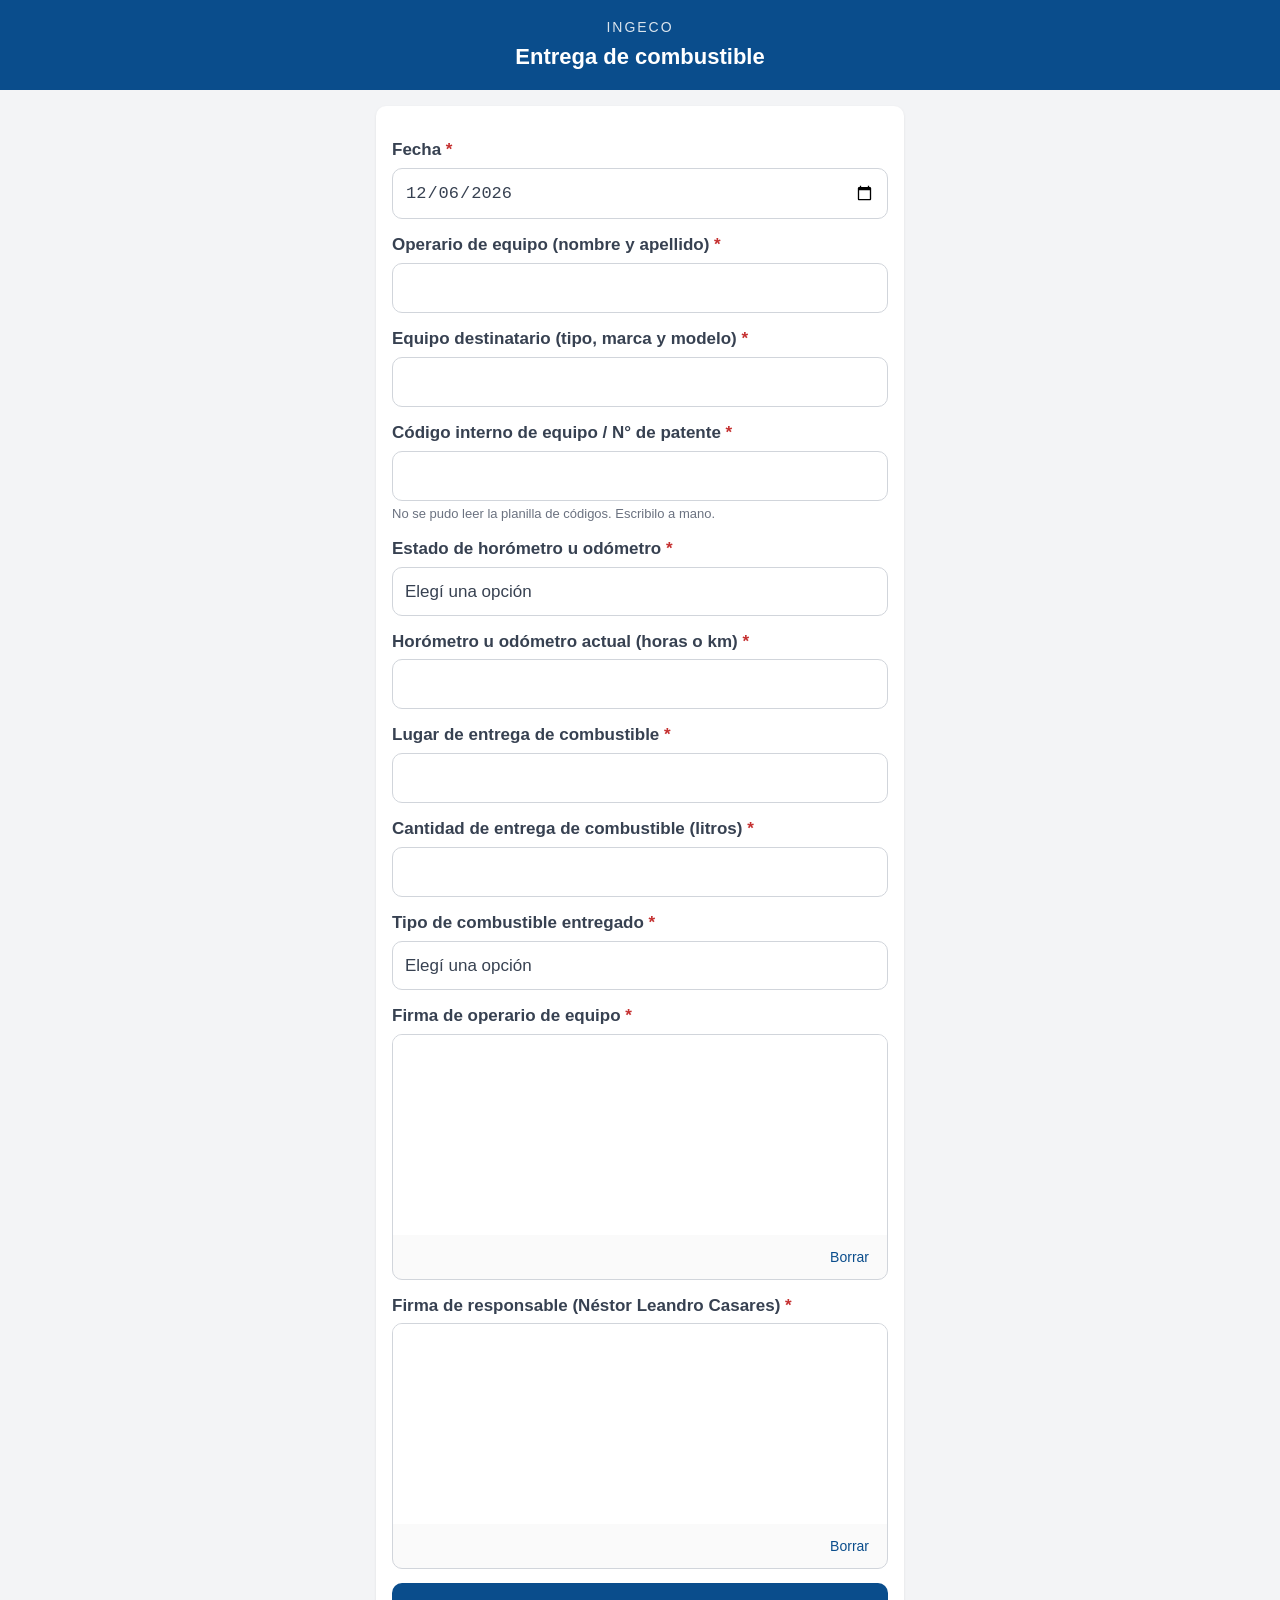
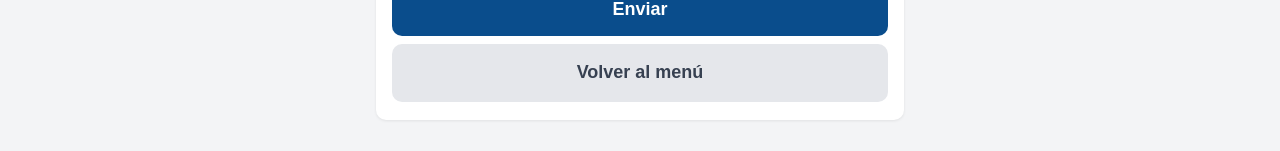
==== docs/entrega.html @ 539a9e2e "Inicial: backend Apps Script + frontend GitHub Pages - Backend (root): Codigo.gs con doGet/doPost pa" ====
<!DOCTYPE html>
<html lang="es">
<head>
  <meta charset="UTF-8">
  <meta name="viewport" content="width=device-width, initial-scale=1, maximum-scale=1">
  <title>Entrega de combustible</title>
  <link rel="stylesheet" href="estilos.css">
</head>
<body>
  <header class="app">
    <div class="marca">INGECO</div>
    <h1>Entrega de combustible</h1>
  </header>

  <div class="wrap">
    <div id="formCard" class="card">
      <label>Fecha <span class="req">*</span></label>
      <input type="date" id="fecha" required>

      <label>Operario de equipo (nombre y apellido) <span class="req">*</span></label>
      <input type="text" id="operario" autocomplete="off" required>

      <label>Equipo destinatario (tipo, marca y modelo) <span class="req">*</span></label>
      <input type="text" id="equipo" autocomplete="off" required>

      <label>Código interno de equipo / N° de patente <span class="req">*</span></label>
      <div id="codigoWrap">
        <select id="codigoSelect" class="hidden" required>
          <option value="">Cargando códigos…</option>
        </select>
        <input type="text" id="codigoTexto" autocomplete="off" required>
        <small id="codigoHelp" class="help">Cargando códigos válidos…</small>
      </div>

      <label>Estado de horómetro u odómetro <span class="req">*</span></label>
      <select id="estadoHorometro" required>
        <option value="">Elegí una opción</option>
        <option value="Sí funciona">Sí funciona</option>
        <option value="No funciona">No funciona</option>
      </select>

      <label>Horómetro u odómetro actual (horas o km) <span class="req">*</span></label>
      <input type="number" id="horometroActual" inputmode="decimal" min="0" step="0.01" required>

      <label>Lugar de entrega de combustible <span class="req">*</span></label>
      <input type="text" id="lugarEntrega" autocomplete="off" required>

      <label>Cantidad de entrega de combustible (litros) <span class="req">*</span></label>
      <input type="number" id="cantidadLitros" inputmode="decimal" min="0.01" step="0.01" required>

      <label>Tipo de combustible entregado <span class="req">*</span></label>
      <select id="tipoCombustible" required>
        <option value="">Elegí una opción</option>
        <option value="Diesel 500">Diesel 500</option>
        <option value="Diesel Infinia">Diesel Infinia</option>
      </select>

      <label>Firma de operario de equipo <span class="req">*</span></label>
      <div class="firma-wrap">
        <canvas id="firmaOperario" class="firma-canvas"></canvas>
        <div class="firma-acciones">
          <button type="button" data-borrar="firmaOperario">Borrar</button>
        </div>
      </div>

      <label>Firma de responsable (Néstor Leandro Casares) <span class="req">*</span></label>
      <div class="firma-wrap">
        <canvas id="firmaResponsable" class="firma-canvas"></canvas>
        <div class="firma-acciones">
          <button type="button" data-borrar="firmaResponsable">Borrar</button>
        </div>
      </div>

      <div id="estado" class="estado hidden"></div>

      <div style="height:14px"></div>
      <button type="button" id="btnEnviar" class="btn">Enviar</button>
      <div style="height:8px"></div>
      <a href="index.html" class="btn btn-gris">Volver al menú</a>
    </div>

    <div id="okCard" class="card hidden">
      <div class="ok-wrap">
        <div class="ok-tilde">&#10003;</div>
        <div class="ok-msg">Entrega registrada con éxito</div>
        <button id="btnOtra" class="btn">Cargar otra</button>
        <div style="height:8px"></div>
        <a href="index.html" class="btn btn-gris">Volver al menú</a>
      </div>
    </div>
  </div>

  <!-- Hidden form + iframe para el truco cross-origin sin CORS.
       El form hace POST al Apps Script con un único campo "payload"
       (JSON.stringify de los datos). La respuesta carga en el iframe
       y desde ahí el Apps Script hace window.parent.postMessage(). -->
  <form id="apiForm" method="POST" target="apiFrame" style="display:none">
    <input type="hidden" name="payload" id="payload">
  </form>
  <iframe name="apiFrame" id="apiFrame" style="display:none"></iframe>

  <script src="config.js"></script>
  <script>
    // ====== Config ======
    document.getElementById('apiForm').action = window.API_URL;

    // ====== Init ======
    document.getElementById('fecha').valueAsDate = new Date();

    // ====== Firmas (canvas pointer events) ======
    function setupFirma(canvas) {
      const ctx = canvas.getContext('2d');
      let drawing = false;
      let last = null;
      let vacia = true;

      function resize() {
        const rect = canvas.getBoundingClientRect();
        const ratio = window.devicePixelRatio || 1;
        if (!vacia) return;
        canvas.width = rect.width * ratio;
        canvas.height = rect.height * ratio;
        ctx.setTransform(1, 0, 0, 1, 0, 0);
        ctx.scale(ratio, ratio);
        ctx.lineWidth = 2;
        ctx.lineCap = 'round';
        ctx.lineJoin = 'round';
        ctx.strokeStyle = '#111';
      }
      resize();
      window.addEventListener('resize', resize);

      function pos(e) {
        const rect = canvas.getBoundingClientRect();
        return { x: e.clientX - rect.left, y: e.clientY - rect.top };
      }

      canvas.addEventListener('pointerdown', function(e) {
        e.preventDefault();
        canvas.setPointerCapture(e.pointerId);
        drawing = true;
        last = pos(e);
      });
      canvas.addEventListener('pointermove', function(e) {
        if (!drawing) return;
        e.preventDefault();
        const p = pos(e);
        ctx.beginPath();
        ctx.moveTo(last.x, last.y);
        ctx.lineTo(p.x, p.y);
        ctx.stroke();
        last = p;
        vacia = false;
      });
      function fin(e) {
        if (!drawing) return;
        drawing = false;
        try { canvas.releasePointerCapture(e.pointerId); } catch(_) {}
      }
      canvas.addEventListener('pointerup', fin);
      canvas.addEventListener('pointercancel', fin);
      canvas.addEventListener('pointerleave', fin);

      return {
        borrar: function() {
          ctx.clearRect(0, 0, canvas.width, canvas.height);
          vacia = true;
          resize();
        },
        vacia: function() { return vacia; },
        toDataURL: function() { return canvas.toDataURL('image/png'); }
      };
    }

    const firmaOp = setupFirma(document.getElementById('firmaOperario'));
    const firmaResp = setupFirma(document.getElementById('firmaResponsable'));
    const firmas = { firmaOperario: firmaOp, firmaResponsable: firmaResp };

    document.querySelectorAll('[data-borrar]').forEach(function(btn) {
      btn.addEventListener('click', function() {
        firmas[btn.getAttribute('data-borrar')].borrar();
      });
    });

    // ====== Códigos via JSONP (esquiva CORS con un <script src>) ======
    function escapeHtml(s) {
      return String(s)
        .replace(/&/g,'&amp;').replace(/</g,'&lt;').replace(/>/g,'&gt;')
        .replace(/"/g,'&quot;').replace(/'/g,'&#39;');
    }
    (function loadCodigos() {
      const cbName = 'cbCodigos_' + Math.random().toString(36).slice(2, 10);
      const timeout = setTimeout(function() {
        document.getElementById('codigoHelp').textContent =
          'No se pudo leer la planilla de códigos. Escribilo a mano.';
        cleanup();
      }, 10000);

      function cleanup() {
        try { delete window[cbName]; } catch(_) { window[cbName] = undefined; }
        if (script.parentNode) script.parentNode.removeChild(script);
      }

      window[cbName] = function(res) {
        clearTimeout(timeout);
        const sel = document.getElementById('codigoSelect');
        const txt = document.getElementById('codigoTexto');
        const help = document.getElementById('codigoHelp');
        if (res && res.ok && res.codigos && res.codigos.length) {
          sel.innerHTML = '<option value="">Elegí un código…</option>' +
            res.codigos.map(function(c) {
              return '<option value="' + escapeHtml(c) + '">' + escapeHtml(c) + '</option>';
            }).join('');
          sel.classList.remove('hidden');
          txt.classList.add('hidden');
          txt.removeAttribute('required');
          sel.setAttribute('required', 'required');
          help.textContent = res.codigos.length + ' códigos cargados desde la planilla maestra.';
        } else {
          help.textContent = 'No se pudo leer la planilla de códigos. Escribilo a mano.';
        }
        cleanup();
      };

      const script = document.createElement('script');
      script.onerror = function() {
        clearTimeout(timeout);
        document.getElementById('codigoHelp').textContent =
          'No se pudo leer la planilla de códigos. Escribilo a mano.';
        cleanup();
      };
      script.src = window.API_URL + '?api=codigos&callback=' + cbName;
      document.head.appendChild(script);
    })();

    // ====== Estado UI ======
    const estado = document.getElementById('estado');
    function mostrarError(msg) {
      estado.textContent = msg;
      estado.className = 'estado err';
      estado.classList.remove('hidden');
      estado.scrollIntoView({ behavior: 'smooth', block: 'center' });
    }
    function ocultarEstado() { estado.classList.add('hidden'); }

    // ====== Envío via form + iframe + postMessage ======
    const btn = document.getElementById('btnEnviar');
    let timeoutEnvio = null;

    // Listener para la respuesta del Apps Script (llega via postMessage desde el iframe)
    window.addEventListener('message', function(ev) {
      // El iframe es de googleusercontent.com (sub-dominio de Google).
      // Aceptamos cualquier origen pero validamos forma del mensaje.
      const res = ev.data;
      if (!res || typeof res !== 'object' || typeof res.ok !== 'boolean') return;

      if (timeoutEnvio) { clearTimeout(timeoutEnvio); timeoutEnvio = null; }
      btn.disabled = false;
      btn.textContent = 'Enviar';

      if (res.ok) {
        document.getElementById('formCard').classList.add('hidden');
        document.getElementById('okCard').classList.remove('hidden');
        window.scrollTo({ top: 0, behavior: 'smooth' });
      } else {
        mostrarError(res.error || 'Error desconocido al guardar.');
      }
    });

    btn.addEventListener('click', function() {
      ocultarEstado();

      const sel = document.getElementById('codigoSelect');
      const txt = document.getElementById('codigoTexto');
      const codigoInterno = sel.classList.contains('hidden')
        ? txt.value.trim()
        : sel.value.trim();

      const data = {
        action: 'guardarEntrega',
        fecha: document.getElementById('fecha').value,
        operario: document.getElementById('operario').value.trim(),
        equipo: document.getElementById('equipo').value.trim(),
        codigoInterno: codigoInterno,
        estadoHorometro: document.getElementById('estadoHorometro').value,
        horometroActual: document.getElementById('horometroActual').value,
        lugarEntrega: document.getElementById('lugarEntrega').value.trim(),
        cantidadLitros: document.getElementById('cantidadLitros').value,
        tipoCombustible: document.getElementById('tipoCombustible').value,
        firmaOperario: '',
        firmaResponsable: ''
      };

      const faltantes = [];
      if (!data.fecha) faltantes.push('Fecha');
      if (!data.operario) faltantes.push('Operario');
      if (!data.equipo) faltantes.push('Equipo');
      if (!data.codigoInterno) faltantes.push('Código interno');
      if (!data.estadoHorometro) faltantes.push('Estado de horómetro');
      if (data.horometroActual === '' || isNaN(Number(data.horometroActual)))
        faltantes.push('Horómetro actual');
      if (!data.lugarEntrega) faltantes.push('Lugar de entrega');
      if (data.cantidadLitros === '' || isNaN(Number(data.cantidadLitros)) || Number(data.cantidadLitros) <= 0)
        faltantes.push('Cantidad (litros)');
      if (!data.tipoCombustible) faltantes.push('Tipo de combustible');
      if (firmaOp.vacia()) faltantes.push('Firma operario');
      if (firmaResp.vacia()) faltantes.push('Firma responsable');

      if (faltantes.length) {
        mostrarError('Completá: ' + faltantes.join(', '));
        return;
      }

      data.firmaOperario = firmaOp.toDataURL();
      data.firmaResponsable = firmaResp.toDataURL();

      btn.disabled = true;
      btn.textContent = 'Enviando…';

      document.getElementById('payload').value = JSON.stringify(data);
      document.getElementById('apiForm').submit();

      // Timeout: si el iframe no responde en 30s, mostramos error.
      timeoutEnvio = setTimeout(function() {
        btn.disabled = false;
        btn.textContent = 'Enviar';
        mostrarError('Timeout — la conexión no respondió a tiempo. Probá de nuevo.');
      }, 30000);
    });

    document.getElementById('btnOtra').addEventListener('click', function() {
      document.getElementById('fecha').valueAsDate = new Date();
      ['operario','equipo','codigoTexto','horometroActual','lugarEntrega','cantidadLitros']
        .forEach(function(id) { document.getElementById(id).value = ''; });
      document.getElementById('estadoHorometro').value = '';
      document.getElementById('tipoCombustible').value = '';
      const sel = document.getElementById('codigoSelect');
      if (!sel.classList.contains('hidden')) sel.value = '';
      firmaOp.borrar();
      firmaResp.borrar();
      ocultarEstado();
      document.getElementById('okCard').classList.add('hidden');
      document.getElementById('formCard').classList.remove('hidden');
      window.scrollTo({ top: 0, behavior: 'smooth' });
    });
  </script>
</body>
</html>
---- docs/estilos.css ----
:root {
  --azul: #0a4d8c;
  --azul-osc: #073864;
  --verde: #1f9d55;
  --rojo: #c53030;
  --gris-bg: #f3f4f6;
  --gris-borde: #d1d5db;
  --gris-txt: #374151;
  --gris-txt-tenue: #6b7280;
  --radio: 10px;
}

* { box-sizing: border-box; }

html, body {
  margin: 0;
  padding: 0;
  background: var(--gris-bg);
  color: var(--gris-txt);
  font-family: -apple-system, BlinkMacSystemFont, "Segoe UI", Roboto, "Helvetica Neue", Arial, sans-serif;
  font-size: 17px;
  line-height: 1.4;
  -webkit-tap-highlight-color: transparent;
}

.wrap {
  max-width: 560px;
  margin: 0 auto;
  padding: 16px;
}

header.app {
  background: var(--azul);
  color: white;
  padding: 18px 16px;
  text-align: center;
}
header.app .marca {
  font-size: 14px;
  letter-spacing: 2px;
  opacity: 0.85;
}
header.app h1 {
  margin: 4px 0 0 0;
  font-size: 22px;
  font-weight: 600;
}

.card {
  background: white;
  border-radius: var(--radio);
  box-shadow: 0 1px 3px rgba(0,0,0,0.08);
  padding: 18px 16px;
  margin-bottom: 14px;
}

label {
  display: block;
  font-weight: 600;
  margin: 14px 0 6px 0;
  color: var(--gris-txt);
}
label .req { color: var(--rojo); }

input[type="text"],
input[type="number"],
input[type="date"],
select,
textarea {
  width: 100%;
  padding: 14px 12px;
  font-size: 17px;
  border: 1px solid var(--gris-borde);
  border-radius: var(--radio);
  background: white;
  color: var(--gris-txt);
  appearance: none;
  -webkit-appearance: none;
}
input:focus, select:focus, textarea:focus {
  outline: none;
  border-color: var(--azul);
  box-shadow: 0 0 0 3px rgba(10,77,140,0.15);
}

.btn {
  display: block;
  width: 100%;
  padding: 16px 20px;
  font-size: 18px;
  font-weight: 600;
  border: none;
  border-radius: var(--radio);
  cursor: pointer;
  text-decoration: none;
  text-align: center;
  color: white;
  background: var(--azul);
  transition: background 0.15s;
}
.btn:active { background: var(--azul-osc); }
.btn:disabled { background: #94a3b8; cursor: not-allowed; }

.btn-secundario {
  background: white;
  color: var(--azul);
  border: 1px solid var(--azul);
}
.btn-secundario:active { background: #eef4fb; }

.btn-gris {
  background: #e5e7eb;
  color: var(--gris-txt);
}

.menu-botones a.btn {
  margin-bottom: 12px;
}

.firma-wrap {
  border: 1px solid var(--gris-borde);
  border-radius: var(--radio);
  background: #fafafa;
  overflow: hidden;
}
.firma-canvas {
  display: block;
  width: 100%;
  height: 200px;
  background: white;
  touch-action: none;
  cursor: crosshair;
}
.firma-acciones {
  display: flex;
  justify-content: flex-end;
  padding: 8px;
}
.firma-acciones button {
  background: transparent;
  border: none;
  color: var(--azul);
  font-size: 14px;
  cursor: pointer;
  padding: 6px 10px;
}

.estado {
  padding: 12px;
  border-radius: var(--radio);
  margin-top: 12px;
  font-size: 15px;
}
.estado.err {
  background: #fef2f2;
  color: var(--rojo);
  border: 1px solid #fecaca;
}
.estado.info {
  background: #eff6ff;
  color: var(--azul);
  border: 1px solid #bfdbfe;
}

.ok-wrap {
  text-align: center;
  padding: 30px 16px;
}
.ok-tilde {
  width: 80px;
  height: 80px;
  border-radius: 50%;
  background: var(--verde);
  color: white;
  margin: 0 auto 16px auto;
  display: flex;
  align-items: center;
  justify-content: center;
  font-size: 44px;
  font-weight: bold;
}
.ok-msg {
  font-size: 20px;
  font-weight: 600;
  margin-bottom: 18px;
  color: var(--gris-txt);
}

.hidden { display: none !important; }

small.help {
  display: block;
  margin-top: 4px;
  color: var(--gris-txt-tenue);
  font-size: 13px;
}
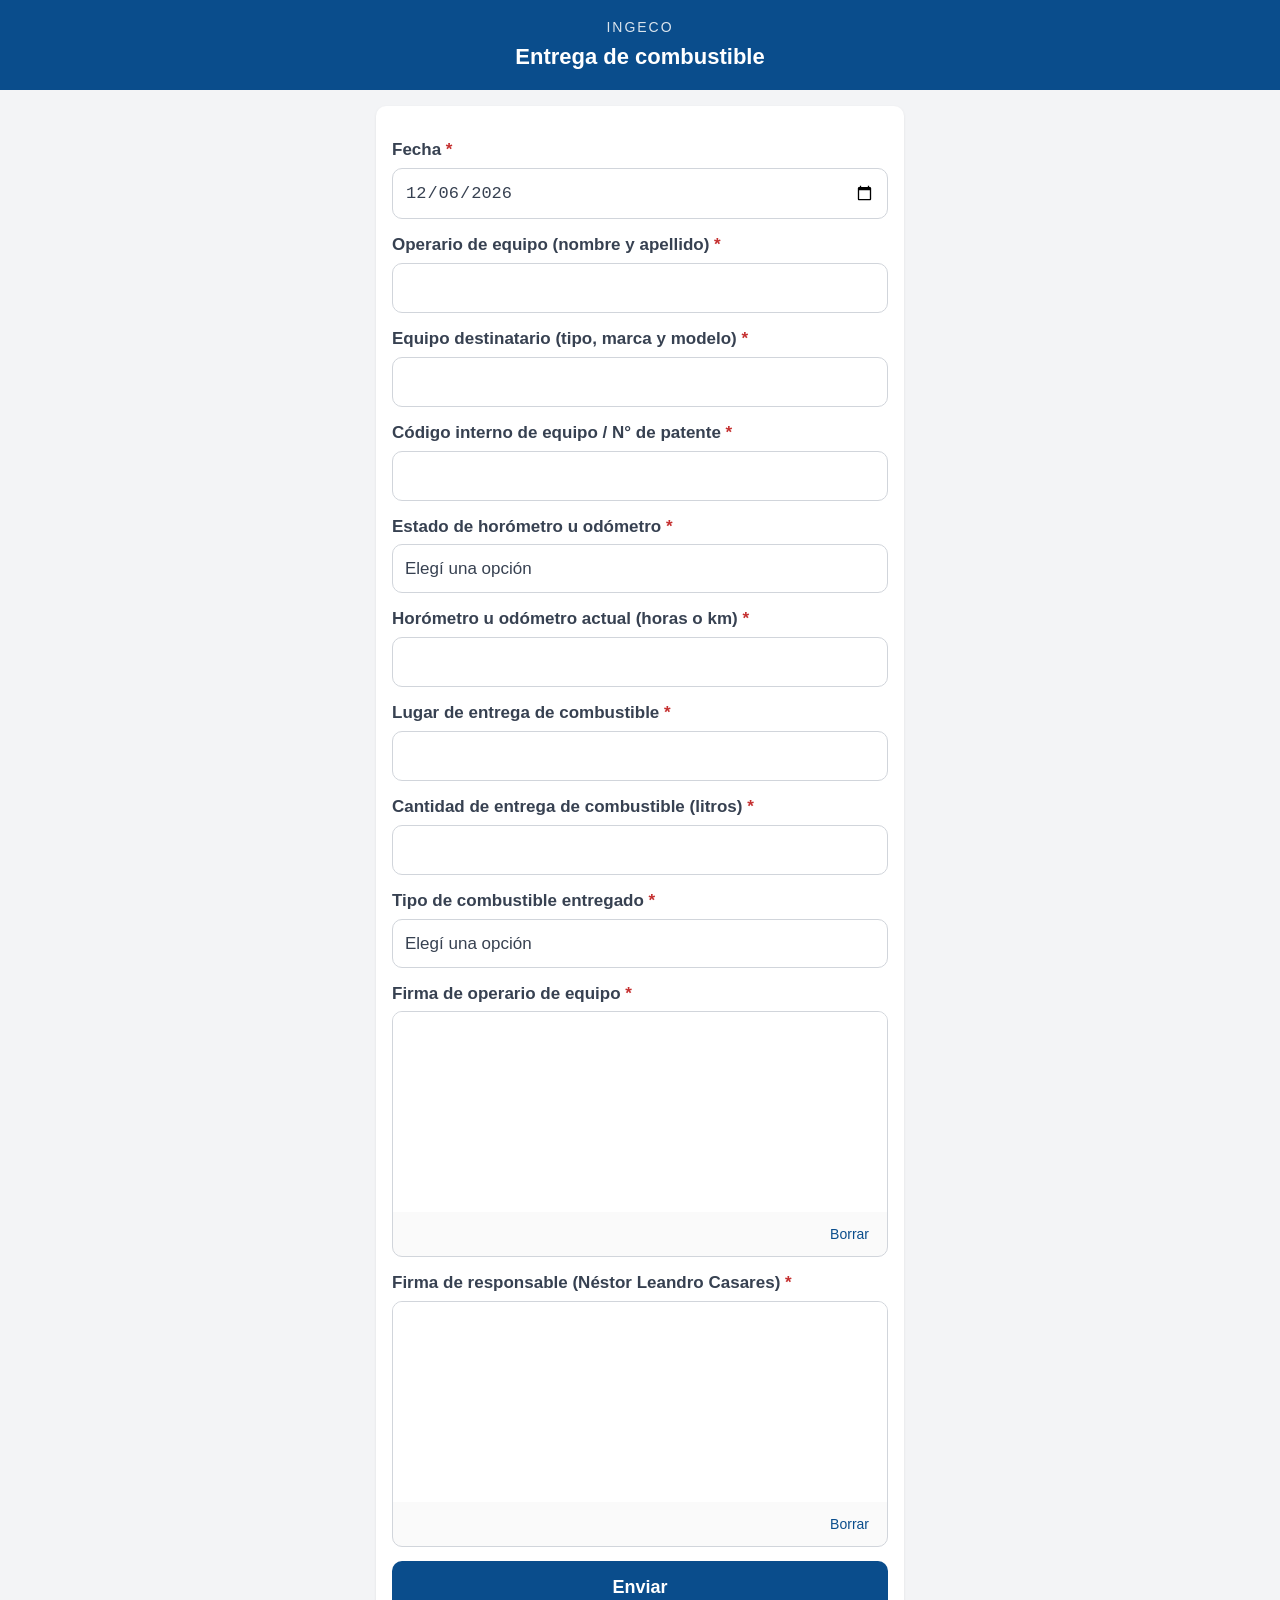
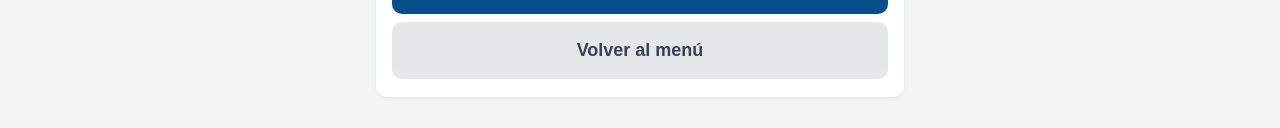
==== commit 047a9dda: "Código de equipo: pasa a texto libre (saca dropdown JSONP) - docs/entrega.html: input type=text simp" ====
--- a/docs/entrega.html
+++ b/docs/entrega.html
@@ -24,13 +24,7 @@
       <input type="text" id="equipo" autocomplete="off" required>
 
       <label>Código interno de equipo / N° de patente <span class="req">*</span></label>
-      <div id="codigoWrap">
-        <select id="codigoSelect" class="hidden" required>
-          <option value="">Cargando códigos…</option>
-        </select>
-        <input type="text" id="codigoTexto" autocomplete="off" required>
-        <small id="codigoHelp" class="help">Cargando códigos válidos…</small>
-      </div>
+      <input type="text" id="codigoInterno" autocomplete="off" required>
 
       <label>Estado de horómetro u odómetro <span class="req">*</span></label>
       <select id="estadoHorometro" required>
@@ -182,57 +176,6 @@
       });
     });
 
-    // ====== Códigos via JSONP (esquiva CORS con un <script src>) ======
-    function escapeHtml(s) {
-      return String(s)
-        .replace(/&/g,'&amp;').replace(/</g,'&lt;').replace(/>/g,'&gt;')
-        .replace(/"/g,'&quot;').replace(/'/g,'&#39;');
-    }
-    (function loadCodigos() {
-      const cbName = 'cbCodigos_' + Math.random().toString(36).slice(2, 10);
-      const timeout = setTimeout(function() {
-        document.getElementById('codigoHelp').textContent =
-          'No se pudo leer la planilla de códigos. Escribilo a mano.';
-        cleanup();
-      }, 10000);
-
-      function cleanup() {
-        try { delete window[cbName]; } catch(_) { window[cbName] = undefined; }
-        if (script.parentNode) script.parentNode.removeChild(script);
-      }
-
-      window[cbName] = function(res) {
-        clearTimeout(timeout);
-        const sel = document.getElementById('codigoSelect');
-        const txt = document.getElementById('codigoTexto');
-        const help = document.getElementById('codigoHelp');
-        if (res && res.ok && res.codigos && res.codigos.length) {
-          sel.innerHTML = '<option value="">Elegí un código…</option>' +
-            res.codigos.map(function(c) {
-              return '<option value="' + escapeHtml(c) + '">' + escapeHtml(c) + '</option>';
-            }).join('');
-          sel.classList.remove('hidden');
-          txt.classList.add('hidden');
-          txt.removeAttribute('required');
-          sel.setAttribute('required', 'required');
-          help.textContent = res.codigos.length + ' códigos cargados desde la planilla maestra.';
-        } else {
-          help.textContent = 'No se pudo leer la planilla de códigos. Escribilo a mano.';
-        }
-        cleanup();
-      };
-
-      const script = document.createElement('script');
-      script.onerror = function() {
-        clearTimeout(timeout);
-        document.getElementById('codigoHelp').textContent =
-          'No se pudo leer la planilla de códigos. Escribilo a mano.';
-        cleanup();
-      };
-      script.src = window.API_URL + '?api=codigos&callback=' + cbName;
-      document.head.appendChild(script);
-    })();
-
     // ====== Estado UI ======
     const estado = document.getElementById('estado');
     function mostrarError(msg) {
@@ -270,18 +213,12 @@
     btn.addEventListener('click', function() {
       ocultarEstado();
 
-      const sel = document.getElementById('codigoSelect');
-      const txt = document.getElementById('codigoTexto');
-      const codigoInterno = sel.classList.contains('hidden')
-        ? txt.value.trim()
-        : sel.value.trim();
-
       const data = {
         action: 'guardarEntrega',
         fecha: document.getElementById('fecha').value,
         operario: document.getElementById('operario').value.trim(),
         equipo: document.getElementById('equipo').value.trim(),
-        codigoInterno: codigoInterno,
+        codigoInterno: document.getElementById('codigoInterno').value.trim(),
         estadoHorometro: document.getElementById('estadoHorometro').value,
         horometroActual: document.getElementById('horometroActual').value,
         lugarEntrega: document.getElementById('lugarEntrega').value.trim(),
@@ -330,12 +267,10 @@
 
     document.getElementById('btnOtra').addEventListener('click', function() {
       document.getElementById('fecha').valueAsDate = new Date();
-      ['operario','equipo','codigoTexto','horometroActual','lugarEntrega','cantidadLitros']
+      ['operario','equipo','codigoInterno','horometroActual','lugarEntrega','cantidadLitros']
         .forEach(function(id) { document.getElementById(id).value = ''; });
       document.getElementById('estadoHorometro').value = '';
       document.getElementById('tipoCombustible').value = '';
-      const sel = document.getElementById('codigoSelect');
-      if (!sel.classList.contains('hidden')) sel.value = '';
       firmaOp.borrar();
       firmaResp.borrar();
       ocultarEstado();
